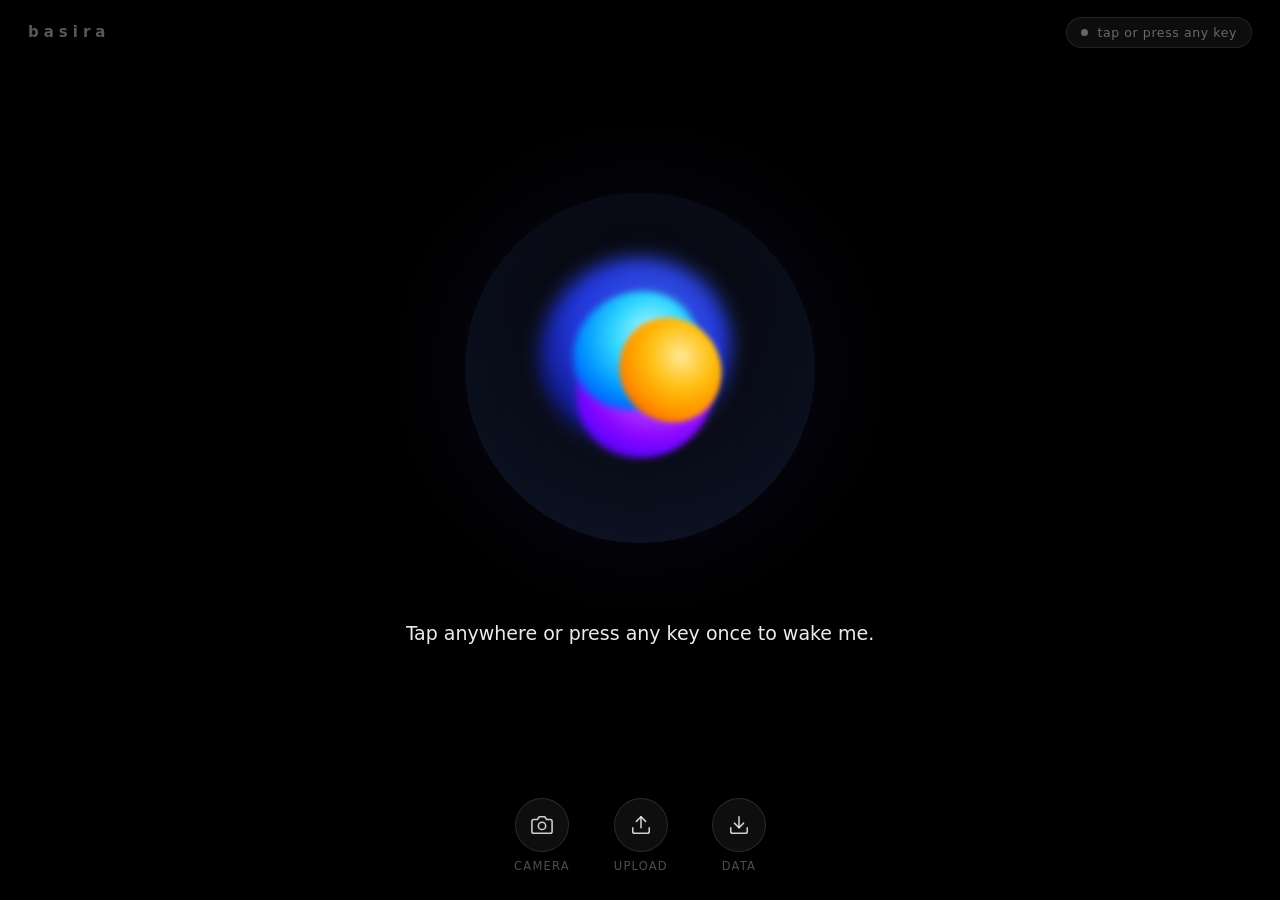
==== index.html @ 1d3ab2a6 "Add Chrome extension for Classroom + team testing docs (no secrets). Extension long-polls local brid" ====
<!DOCTYPE html>
<html lang="en">
<head>
<meta charset="utf-8">
<meta name="viewport" content="width=device-width, initial-scale=1">
<title>Basira — Voice Tutor</title>
<link rel="icon" href="data:,">
<link rel="stylesheet" href="css/style.css?v=4">
</head>
<body>

  <!-- top chrome: wordmark + live status -->
  <header id="top">
    <div id="brand">basira</div>
    <div id="status">
      <span id="micdot"></span>
      <span id="statusText">waking up…</span>
    </div>
  </header>

  <!-- center: the orb + conversation line -->
  <main id="stage">
    <div id="orb" aria-label="Voice tutor">
      <div class="halo"></div>
      <div class="shell"></div>
      <div class="inner">
        <div class="scatter"></div>
        <div class="cluster">
          <div class="ball ball-blue"></div>
          <div class="ball ball-purple"></div>
          <div class="ball ball-cyan"></div>
          <div class="ball ball-amber"></div>
        </div>
      </div>
      <div class="rim"></div>
    </div>

    <div id="convo" aria-live="polite">
      <div id="line-user"></div>
      <div id="line-tutor"></div>
    </div>
  </main>

  <!-- camera preview (only while camera is on) -->
  <div id="camDock" hidden>
    <video id="camVideo" playsinline muted></video>
    <button id="camClose" aria-label="Close camera">✕</button>
  </div>

  <!-- bottom: the only two buttons -->
  <footer id="bar">
    <div class="baction">
      <button class="bbtn" id="btnCam" aria-label="Camera">
        <svg viewBox="0 0 24 24" width="22" height="22" fill="none" stroke="currentColor" stroke-width="1.7" stroke-linecap="round" stroke-linejoin="round"><path d="M23 19a2 2 0 0 1-2 2H3a2 2 0 0 1-2-2V8a2 2 0 0 1 2-2h4l2-3h6l2 3h4a2 2 0 0 1 2 2z"/><circle cx="12" cy="13" r="4"/></svg>
      </button>
      <span>Camera</span>
    </div>
    <div class="baction">
      <button class="bbtn" id="btnUpload" aria-label="Upload files">
        <svg viewBox="0 0 24 24" width="22" height="22" fill="none" stroke="currentColor" stroke-width="1.7" stroke-linecap="round" stroke-linejoin="round"><path d="M21 15v4a2 2 0 0 1-2 2H5a2 2 0 0 1-2-2v-4"/><polyline points="17 8 12 3 7 8"/><line x1="12" y1="3" x2="12" y2="15"/></svg>
      </button>
      <span>Upload</span>
    </div>
    <div class="baction">
      <button class="bbtn" id="btnData" aria-label="Export session data">
        <svg viewBox="0 0 24 24" width="22" height="22" fill="none" stroke="currentColor" stroke-width="1.7" stroke-linecap="round" stroke-linejoin="round"><path d="M21 15v4a2 2 0 0 1-2 2H5a2 2 0 0 1-2-2v-4"/><polyline points="7 10 12 15 17 10"/><line x1="12" y1="15" x2="12" y2="3"/></svg>
      </button>
      <span>Data</span>
    </div>
  </footer>

  <!-- KEY GATE: shown only when no OpenRouter key is saved -->
  <div id="keygate" hidden>
    <div class="kg-card" onclick="event.stopPropagation()">
      <h2>One-time setup</h2>
      <p>Paste your OpenRouter API key. It is stored only in this browser.</p>
      <input id="kgInput" type="text" placeholder="sk-or-v1-…" autocomplete="off" spellcheck="false">
      <p id="kgErr" class="kg-err" hidden></p>
      <button id="kgSave" type="button">Save & start</button>
      <p class="kg-hint">Get a key at openrouter.ai/keys</p>
    </div>
  </div>

  <input type="file" id="fileInput" multiple
         accept="video/*,image/*,.txt,.md,.srt,.vtt,.pdf,text/plain" hidden>

<script src="js/config.js?v=6"></script>
<script src="js/config.local.js" onerror="this.remove()"></script>
<script src="js/telemetry.js?v=6"></script>
<script src="js/earcons.js?v=6"></script>
<script src="js/orb.js?v=6"></script>
<script src="js/llm.js?v=6"></script>
<script src="js/pedagogy.js?v=6"></script>
<script src="js/tts.js?v=6"></script>
<script src="js/stt.js?v=6"></script>
<script src="js/ingest.js?v=6"></script>
<script src="js/content.js?v=6"></script>
<script src="js/assistant.js?v=6"></script>
<script src="js/app.js?v=6"></script>
</body>
</html>
---- css/style.css ----
/* ============================================================================
 * Basira — clean voice-mode UI.
 * Pure black. The orb (REPLICATE.mp4 build) is the interface; everything
 * else whispers: hairline top chrome, two-line conversation, two soft
 * buttons. Nothing competes with the orb.
 * ========================================================================== */
:root { --glow: 0.8; }

* { box-sizing: border-box; margin: 0; padding: 0; }
html, body { height: 100%; }
body {
  background: #000;
  color: #ececf1;
  font-family: 'Inter', 'Segoe UI', system-ui, sans-serif;
  overflow: hidden;
  -webkit-tap-highlight-color: transparent;
  -webkit-font-smoothing: antialiased;
}

/* ================= top chrome ================= */
#top {
  position: fixed; top: 0; left: 0; right: 0;
  height: 64px; z-index: 5;
  display: flex; align-items: center; justify-content: space-between;
  padding: 0 28px;
}
#brand {
  font-size: 15px; font-weight: 600; letter-spacing: 5px;
  color: rgba(255,255,255,0.34); text-transform: lowercase;
}
#status {
  display: flex; align-items: center; gap: 9px;
  font-size: 12.5px; letter-spacing: 0.6px;
  color: rgba(255,255,255,0.38);
  background: rgba(255,255,255,0.05);
  border: 1px solid rgba(255,255,255,0.09);
  padding: 7px 14px; border-radius: 999px;
  backdrop-filter: blur(10px);
}
#micdot {
  width: 7px; height: 7px; border-radius: 50%;
  background: #666; transition: background .3s, box-shadow .3s;
}
#micdot.on      { background: #34d399; box-shadow: 0 0 8px rgba(52,211,153,0.7); }
#micdot.waiting { background: #fbbf24; box-shadow: 0 0 8px rgba(251,191,36,0.6); animation: blink 1s infinite; }
#micdot.blocked { background: #ef4444; box-shadow: 0 0 8px rgba(239,68,68,0.6); }
@keyframes blink { 50% { opacity: 0.3; } }

/* ================= stage ================= */
#stage {
  position: fixed; inset: 0;
  display: flex; flex-direction: column;
  align-items: center; justify-content: center;
  gap: 48px;
  padding-bottom: 40px;
}

/* ================= the orb (REPLICATE build) ================= */
#orb {
  position: relative;
  width: min(48vmin, 350px);
  height: min(48vmin, 350px);
  container-type: size;
}
.halo {
  position: absolute; inset: -24%;
  border-radius: 50%;
  background: radial-gradient(circle,
    rgba(70, 90, 255, calc(0.10 * var(--glow))) 38%,
    rgba(120, 60, 255, calc(0.05 * var(--glow))) 55%,
    transparent 70%);
  filter: blur(14px);
  pointer-events: none;
}
.shell {
  position: absolute; inset: 0;
  border-radius: 50%;
  background:
    radial-gradient(circle at 50% 44%,
      rgba(14, 16, 26, 0.95) 0%,
      rgba(5, 6, 12, 0.98) 42%,
      rgba(10, 14, 28, 0.95) 66%,
      rgba(28, 38, 74, 0.55) 86%,
      rgba(46, 60, 110, 0.28) 94%,
      transparent 100%);
}
.rim {
  position: absolute; inset: -1%;
  border-radius: 50%;
  opacity: calc(var(--glow) * 0.9);
  background: conic-gradient(from 210deg,
    rgba(64, 120, 255, 0.30),
    rgba(140, 60, 255, 0.16),
    rgba(255, 150, 60, 0.14),
    rgba(40, 190, 255, 0.22),
    rgba(90, 60, 255, 0.30),
    rgba(64, 120, 255, 0.30));
  -webkit-mask: radial-gradient(circle, transparent 78%, #000 88%, #000 96%, transparent 100%);
          mask: radial-gradient(circle, transparent 78%, #000 88%, #000 96%, transparent 100%);
  animation: rimspin 26s linear infinite;
  filter: blur(3px);
  pointer-events: none;
}
@keyframes rimspin { to { transform: rotate(360deg); } }

.inner {
  position: absolute; inset: 1.5%;
  border-radius: 50%;
  overflow: hidden;
}
.cluster {
  position: absolute; left: 50%; top: 50%;
  width: 100%; height: 100%;
  transform: translate(-50%, -50%);
  will-change: transform;
}
.ball {
  position: absolute; left: 50%; top: 50%;
  border-radius: 50%;
  will-change: transform;
}
.ball-blue {
  width: 62cqw; height: 62cqw;
  background: radial-gradient(circle at 42% 36%,
    #4a6cff, #2b3fe0 45%, #131b8a 72%, rgba(8, 10, 60, 0) 86%);
  filter: blur(10px) saturate(1.2);
  opacity: 0.85;
}
.ball-purple {
  width: 44cqw; height: 44cqw;
  background: radial-gradient(circle at 40% 32%,
    #d9a0ff 0%, #a44dff 30%, #7714f0 58%, #3c0aa0 82%, rgba(40, 5, 110, 0) 94%);
  filter: blur(4px) saturate(1.35);
}
.ball-cyan {
  width: 40cqw; height: 40cqw;
  background: radial-gradient(circle at 42% 34%,
    #bdf3ff 0%, #4fd0ff 32%, #1f8fff 60%, #0b4bc9 84%, rgba(6, 40, 130, 0) 95%);
  filter: blur(4px) saturate(1.3);
}
.ball-amber {
  width: 34cqw; height: 34cqw;
  background: radial-gradient(circle at 44% 34%,
    #ffe9a8 0%, #ffc23e 34%, #ff9a1f 62%, #b85e00 86%, rgba(120, 60, 0, 0) 96%);
  filter: blur(3px) saturate(1.3);
}
.scatter {
  position: absolute; left: 50%; top: 50%;
  width: 90cqw; height: 90cqw;
  transform: translate(-50%, -50%);
  border-radius: 50%;
  background: radial-gradient(circle,
    rgba(120, 110, 255, calc(0.16 * var(--glow))),
    rgba(60, 130, 255, calc(0.08 * var(--glow))) 55%,
    transparent 75%);
  filter: blur(18px);
  mix-blend-mode: screen;
  pointer-events: none;
}

/* ================= conversation (two quiet lines) ================= */
#convo {
  width: min(84vw, 640px);
  min-height: 76px;
  display: flex; flex-direction: column; align-items: center; gap: 10px;
  text-align: center;
}
#line-user {
  font-size: 14.5px;
  color: rgba(255,255,255,0.35);
  min-height: 18px;
  max-width: 100%;
  white-space: nowrap; overflow: hidden; text-overflow: ellipsis;
}
#line-user:not(:empty)::before { content: '“'; }
#line-user:not(:empty)::after  { content: '”'; }
#line-tutor {
  font-size: 19px; line-height: 1.55; font-weight: 350;
  color: rgba(255,255,255,0.92);
  display: -webkit-box; -webkit-line-clamp: 3; -webkit-box-orient: vertical;
  overflow: hidden;
}

/* ================= bottom bar ================= */
#bar {
  position: fixed; left: 0; right: 0; bottom: 0;
  height: 108px; z-index: 5;
  display: flex; align-items: flex-start; justify-content: center; gap: 44px;
  padding-top: 6px;
}
.baction {
  display: flex; flex-direction: column; align-items: center; gap: 7px;
}
.baction span {
  font-size: 11.5px; letter-spacing: 1.2px; text-transform: uppercase;
  color: rgba(255,255,255,0.30);
}
.bbtn {
  width: 54px; height: 54px; border-radius: 50%;
  border: 1px solid rgba(255,255,255,0.12);
  background: rgba(255,255,255,0.055);
  color: rgba(255,255,255,0.80);
  display: flex; align-items: center; justify-content: center;
  cursor: pointer;
  backdrop-filter: blur(10px);
  transition: background .15s, border-color .15s, transform .1s;
}
.bbtn:hover  { background: rgba(255,255,255,0.12); }
.bbtn:active { transform: scale(0.92); }
.bbtn.on {
  background: rgba(52, 211, 153, 0.16);
  border-color: rgba(52, 211, 153, 0.45);
  color: #fff;
}

/* ================= camera dock ================= */
#camDock {
  position: fixed; left: 20px; bottom: 122px; z-index: 6;
  border-radius: 14px; overflow: hidden;
  border: 1px solid rgba(255,255,255,0.14);
  box-shadow: 0 12px 48px rgba(0,0,0,0.7);
}
#camVideo { width: min(34vw, 300px); display: block; background: #0a0a0a; }
#camClose {
  position: absolute; top: 6px; right: 6px;
  width: 26px; height: 26px; border-radius: 50%;
  border: none; background: rgba(0,0,0,0.6); color: #fff;
  cursor: pointer; font-size: 12px;
}

/* ================= key gate ================= */
#keygate {
  position: fixed; inset: 0; z-index: 40;
  background: rgba(0,0,0,0.88); backdrop-filter: blur(8px);
  display: flex; align-items: center; justify-content: center;
}
.kg-card {
  background: #101017; border: 1px solid rgba(255,255,255,0.12);
  border-radius: 18px; padding: 34px 38px; width: min(90vw, 430px);
  display: flex; flex-direction: column; gap: 14px;
}
.kg-card h2 { font-size: 20px; }
.kg-card p { font-size: 14px; color: rgba(255,255,255,0.55); line-height: 1.5; }
#kgInput {
  background: #000; color: #fff; border: 1px solid rgba(255,255,255,0.2);
  border-radius: 10px; padding: 12px 14px; font-size: 14px; outline: none;
}
#kgInput:focus { border-color: #34d399; }
#kgSave {
  background: #34d399; color: #04120c; font-weight: 700; border: none;
  border-radius: 10px; padding: 12px; font-size: 15px; cursor: pointer;
}
.kg-hint { font-size: 12px !important; color: rgba(255,255,255,0.35) !important; }

#keygate { display: none; }
#keygate.open, #keygate:not([hidden]) { display: flex !important; }
.kg-err { color: #f87171; font-size: 13px; min-height: 18px; margin: 0; }
#kgInput { font-family: ui-monospace, Consolas, monospace; letter-spacing: 0.3px; }
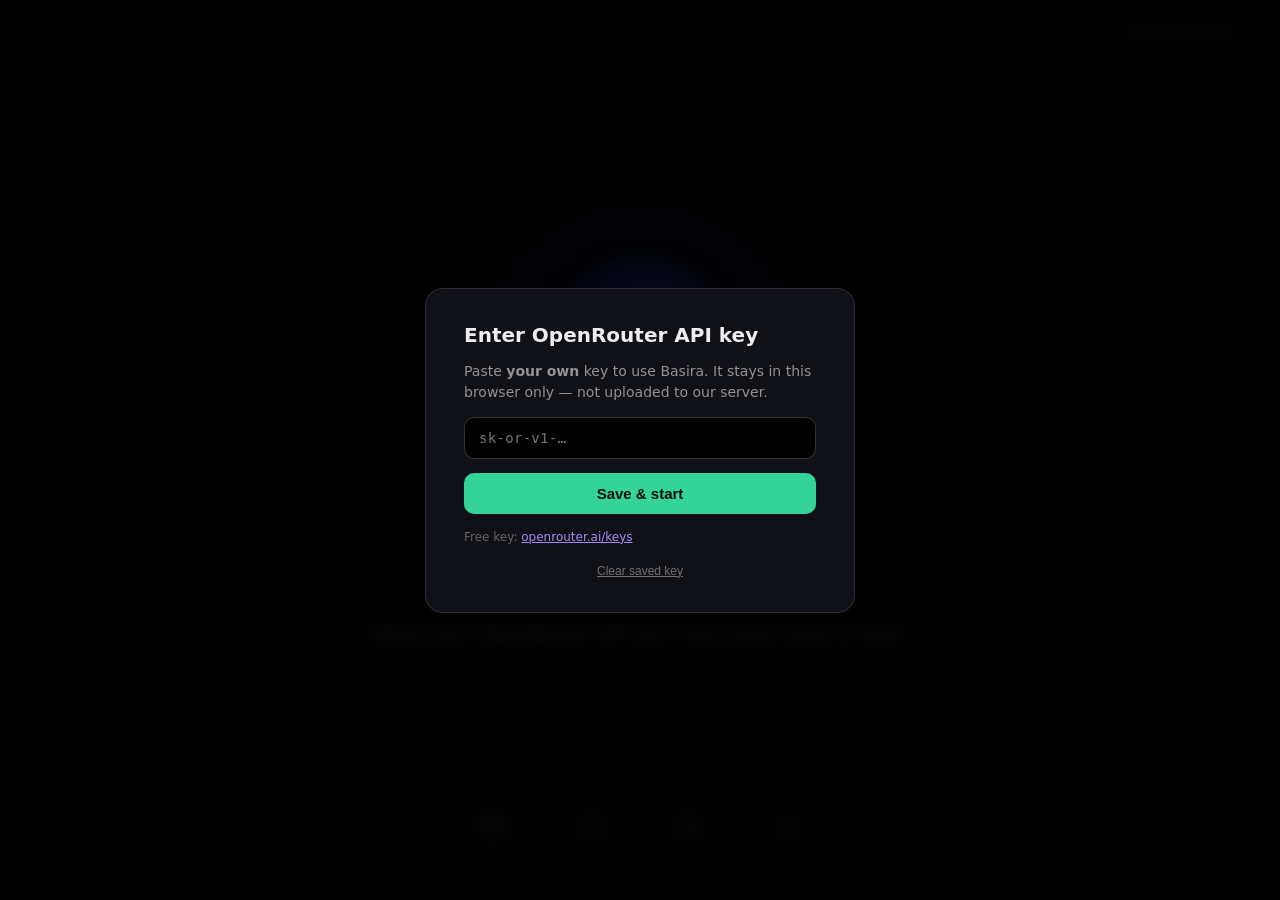
==== commit 762ebaa0: "Show clear OpenRouter API key paste box on Pages for teammates" ====
--- a/index.html
+++ b/index.html
@@ -67,35 +67,42 @@
       </button>
       <span>Data</span>
     </div>
+    <div class="baction">
+      <button class="bbtn" id="btnKey" aria-label="API key">
+        <svg viewBox="0 0 24 24" width="22" height="22" fill="none" stroke="currentColor" stroke-width="1.7" stroke-linecap="round" stroke-linejoin="round"><circle cx="8" cy="15" r="4"/><path d="M12 15h8m-2-3 3 3-3 3"/></svg>
+      </button>
+      <span>Key</span>
+    </div>
   </footer>
 
-  <!-- KEY GATE: shown only when no OpenRouter key is saved -->
+  <!-- KEY GATE: paste YOUR OpenRouter key (stored only in this browser) -->
   <div id="keygate" hidden>
     <div class="kg-card" onclick="event.stopPropagation()">
-      <h2>One-time setup</h2>
-      <p>Paste your OpenRouter API key. It is stored only in this browser.</p>
-      <input id="kgInput" type="text" placeholder="sk-or-v1-…" autocomplete="off" spellcheck="false">
+      <h2>Enter OpenRouter API key</h2>
+      <p>Paste <b>your own</b> key to use Basira. It stays in this browser only — not uploaded to our server.</p>
+      <input id="kgInput" type="text" placeholder="sk-or-v1-…" autocomplete="off" spellcheck="false" inputmode="text">
       <p id="kgErr" class="kg-err" hidden></p>
       <button id="kgSave" type="button">Save & start</button>
-      <p class="kg-hint">Get a key at openrouter.ai/keys</p>
+      <p class="kg-hint">Free key: <a href="https://openrouter.ai/keys" target="_blank" rel="noopener">openrouter.ai/keys</a></p>
+      <button id="kgClear" type="button" class="kg-link">Clear saved key</button>
     </div>
   </div>
 
   <input type="file" id="fileInput" multiple
          accept="video/*,image/*,.txt,.md,.srt,.vtt,.pdf,text/plain" hidden>
 
-<script src="js/config.js?v=6"></script>
+<script src="js/config.js?v=7"></script>
 <script src="js/config.local.js" onerror="this.remove()"></script>
-<script src="js/telemetry.js?v=6"></script>
-<script src="js/earcons.js?v=6"></script>
-<script src="js/orb.js?v=6"></script>
-<script src="js/llm.js?v=6"></script>
-<script src="js/pedagogy.js?v=6"></script>
-<script src="js/tts.js?v=6"></script>
-<script src="js/stt.js?v=6"></script>
-<script src="js/ingest.js?v=6"></script>
-<script src="js/content.js?v=6"></script>
-<script src="js/assistant.js?v=6"></script>
-<script src="js/app.js?v=6"></script>
+<script src="js/telemetry.js?v=7"></script>
+<script src="js/earcons.js?v=7"></script>
+<script src="js/orb.js?v=7"></script>
+<script src="js/llm.js?v=7"></script>
+<script src="js/pedagogy.js?v=7"></script>
+<script src="js/tts.js?v=7"></script>
+<script src="js/stt.js?v=7"></script>
+<script src="js/ingest.js?v=7"></script>
+<script src="js/content.js?v=7"></script>
+<script src="js/assistant.js?v=7"></script>
+<script src="js/app.js?v=7"></script>
 </body>
 </html>
--- a/css/style.css
+++ b/css/style.css
@@ -256,3 +256,16 @@
 #keygate.open, #keygate:not([hidden]) { display: flex !important; }
 .kg-err { color: #f87171; font-size: 13px; min-height: 18px; margin: 0; }
 #kgInput { font-family: ui-monospace, Consolas, monospace; letter-spacing: 0.3px; }
+
+#keygate.open, #keygate:not([hidden]) {
+  display: flex !important;
+  position: fixed; inset: 0; z-index: 100;
+  background: rgba(0,0,0,0.9);
+  align-items: center; justify-content: center;
+}
+.kg-card a { color: #a78bfa; }
+.kg-link {
+  background: none; border: none; color: rgba(255,255,255,0.4);
+  font-size: 12px; cursor: pointer; text-decoration: underline; margin-top: 4px;
+}
+.kg-link:hover { color: #fff; }
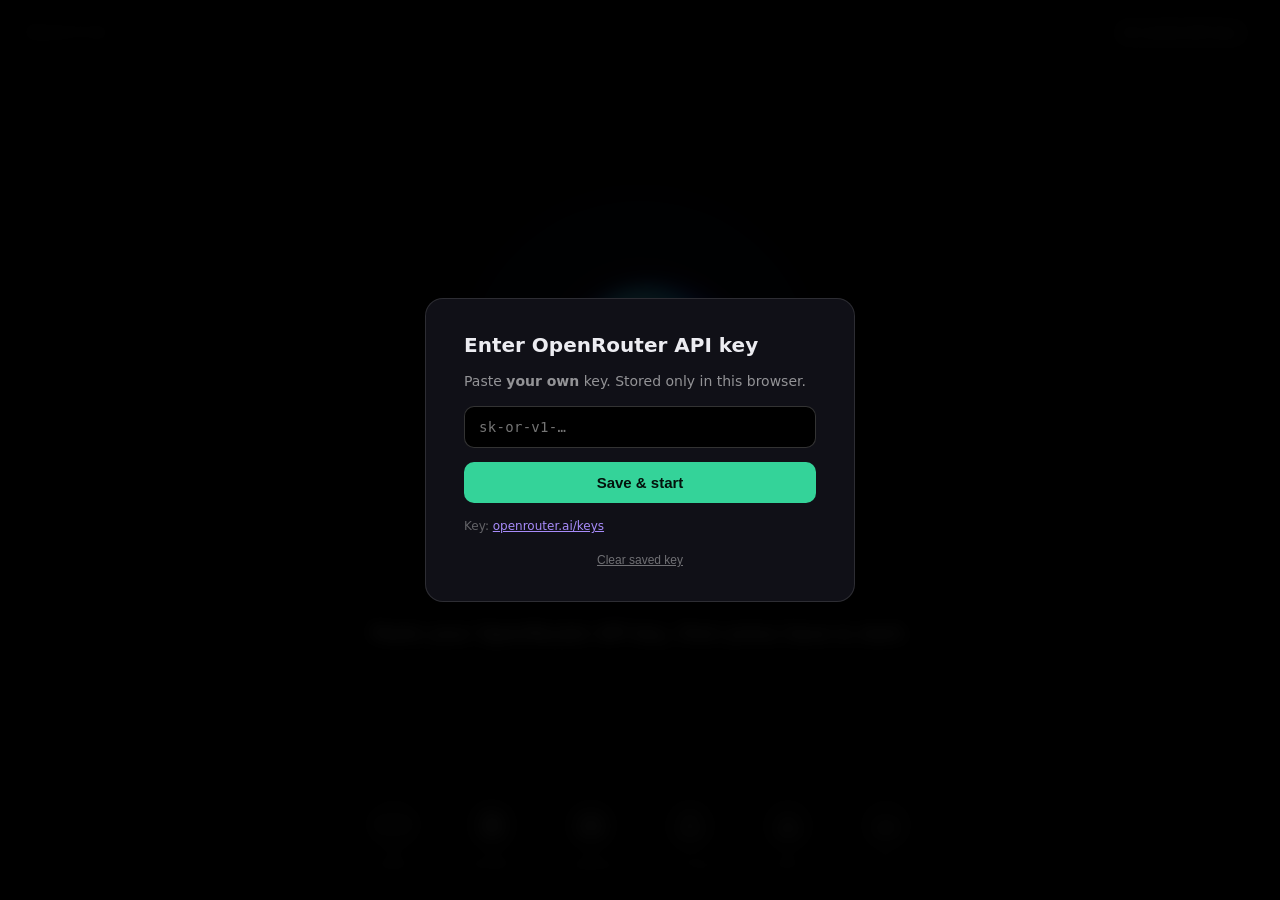
==== commit 569d67e1: "Ship GPT Live voice tutor demo: classroom bridge, multi-lang, prompt editor, QA suite." ====
--- a/index.html
+++ b/index.html
@@ -5,11 +5,10 @@
 <meta name="viewport" content="width=device-width, initial-scale=1">
 <title>Basira — Voice Tutor</title>
 <link rel="icon" href="data:,">
-<link rel="stylesheet" href="css/style.css?v=4">
+<link rel="stylesheet" href="css/style.css?v=14">
 </head>
 <body>
 
-  <!-- top chrome: wordmark + live status -->
   <header id="top">
     <div id="brand">basira</div>
     <div id="status">
@@ -18,7 +17,6 @@
     </div>
   </header>
 
-  <!-- center: the orb + conversation line -->
   <main id="stage">
     <div id="orb" aria-label="Voice tutor">
       <div class="halo"></div>
@@ -41,14 +39,26 @@
     </div>
   </main>
 
-  <!-- camera preview (only while camera is on) -->
   <div id="camDock" hidden>
     <video id="camVideo" playsinline muted></video>
     <button id="camClose" aria-label="Close camera">✕</button>
   </div>
 
-  <!-- bottom: the only two buttons -->
+  <div id="browserPanel" hidden></div>
+
   <footer id="bar">
+    <div class="baction">
+      <button class="bbtn" id="btnDemo" aria-label="Demo mode" type="button">
+        <span style="font-weight:800;font-size:12px">DEMO</span>
+      </button>
+      <span>Demo</span>
+    </div>
+    <div class="baction">
+      <button class="bbtn" id="btnPrompt" aria-label="System prompt" type="button">
+        <svg viewBox="0 0 24 24" width="22" height="22" fill="none" stroke="currentColor" stroke-width="1.7" stroke-linecap="round" stroke-linejoin="round"><path d="M14 2H6a2 2 0 0 0-2 2v16a2 2 0 0 0 2 2h12a2 2 0 0 0 2-2V8z"/><polyline points="14 2 14 8 20 8"/><line x1="16" y1="13" x2="8" y2="13"/><line x1="16" y1="17" x2="8" y2="17"/><line x1="10" y1="9" x2="8" y2="9"/></svg>
+      </button>
+      <span>Prompt</span>
+    </div>
     <div class="baction">
       <button class="bbtn" id="btnCam" aria-label="Camera">
         <svg viewBox="0 0 24 24" width="22" height="22" fill="none" stroke="currentColor" stroke-width="1.7" stroke-linecap="round" stroke-linejoin="round"><path d="M23 19a2 2 0 0 1-2 2H3a2 2 0 0 1-2-2V8a2 2 0 0 1 2-2h4l2-3h6l2 3h4a2 2 0 0 1 2 2z"/><circle cx="12" cy="13" r="4"/></svg>
@@ -75,15 +85,28 @@
     </div>
   </footer>
 
-  <!-- KEY GATE: paste YOUR OpenRouter key (stored only in this browser) -->
+  <div id="promptGate" hidden>
+    <div class="pg-card" onclick="event.stopPropagation()">
+      <h2>System prompt</h2>
+      <p>Live template judges see. Edit and Save — applies instantly. Language line still follows speech automatically.</p>
+      <textarea id="pgInput" spellcheck="false"></textarea>
+      <p id="pgNote" class="pg-note"></p>
+      <div class="pg-actions">
+        <button id="pgSave" type="button">Save</button>
+        <button id="pgReset" type="button" class="pg-secondary">Reset default</button>
+        <button id="pgClose" type="button" class="pg-secondary">Close</button>
+      </div>
+    </div>
+  </div>
+
   <div id="keygate" hidden>
     <div class="kg-card" onclick="event.stopPropagation()">
       <h2>Enter OpenRouter API key</h2>
-      <p>Paste <b>your own</b> key to use Basira. It stays in this browser only — not uploaded to our server.</p>
+      <p>Paste <b>your own</b> key. Stored only in this browser.</p>
       <input id="kgInput" type="text" placeholder="sk-or-v1-…" autocomplete="off" spellcheck="false" inputmode="text">
       <p id="kgErr" class="kg-err" hidden></p>
       <button id="kgSave" type="button">Save & start</button>
-      <p class="kg-hint">Free key: <a href="https://openrouter.ai/keys" target="_blank" rel="noopener">openrouter.ai/keys</a></p>
+      <p class="kg-hint">Key: <a href="https://openrouter.ai/keys" target="_blank" rel="noopener">openrouter.ai/keys</a></p>
       <button id="kgClear" type="button" class="kg-link">Clear saved key</button>
     </div>
   </div>
@@ -91,18 +114,22 @@
   <input type="file" id="fileInput" multiple
          accept="video/*,image/*,.txt,.md,.srt,.vtt,.pdf,text/plain" hidden>
 
-<script src="js/config.js?v=7"></script>
+<script src="js/config.js?v=14"></script>
 <script src="js/config.local.js" onerror="this.remove()"></script>
-<script src="js/telemetry.js?v=7"></script>
-<script src="js/earcons.js?v=7"></script>
-<script src="js/orb.js?v=7"></script>
-<script src="js/llm.js?v=7"></script>
-<script src="js/pedagogy.js?v=7"></script>
-<script src="js/tts.js?v=7"></script>
-<script src="js/stt.js?v=7"></script>
-<script src="js/ingest.js?v=7"></script>
-<script src="js/content.js?v=7"></script>
-<script src="js/assistant.js?v=7"></script>
-<script src="js/app.js?v=7"></script>
+<script src="js/telemetry.js?v=14"></script>
+<script src="js/earcons.js?v=14"></script>
+<script src="js/orb.js?v=14"></script>
+<script src="js/llm.js?v=14"></script>
+<script src="js/pedagogy.js?v=14"></script>
+<script src="js/tts.js?v=14"></script>
+<script src="js/stt.js?v=14"></script>
+<script src="js/ingest.js?v=14"></script>
+<script src="js/content.js?v=14"></script>
+<script src="js/memory.js?v=14"></script>
+<script src="js/demo-pack.js?v=14"></script>
+<script src="js/demo-flow.js?v=14"></script>
+<script src="js/browser-panel.js?v=14"></script>
+<script src="js/assistant.js?v=14"></script>
+<script src="js/app.js?v=14"></script>
 </body>
 </html>
--- a/css/style.css
+++ b/css/style.css
@@ -269,3 +269,42 @@
   font-size: 12px; cursor: pointer; text-decoration: underline; margin-top: 4px;
 }
 .kg-link:hover { color: #fff; }
+
+/* ================= prompt editor (demo) ================= */
+#promptGate {
+  position: fixed; inset: 0; z-index: 90;
+  background: rgba(0,0,0,0.88); backdrop-filter: blur(8px);
+  display: none;
+  align-items: center; justify-content: center;
+  padding: 24px;
+}
+#promptGate.open, #promptGate:not([hidden]) { display: flex !important; }
+.pg-card {
+  background: #101017; border: 1px solid rgba(255,255,255,0.12);
+  border-radius: 18px; padding: 28px 30px; width: min(94vw, 720px);
+  max-height: 90vh;
+  display: flex; flex-direction: column; gap: 12px;
+}
+.pg-card h2 { font-size: 20px; }
+.pg-card p { font-size: 13px; color: rgba(255,255,255,0.55); line-height: 1.45; }
+#pgInput {
+  width: 100%; min-height: 280px; max-height: 52vh;
+  background: #000; color: #e8e8ef;
+  border: 1px solid rgba(255,255,255,0.18);
+  border-radius: 12px; padding: 14px;
+  font-family: ui-monospace, Consolas, monospace;
+  font-size: 12.5px; line-height: 1.45;
+  resize: vertical; outline: none;
+}
+#pgInput:focus { border-color: #34d399; }
+.pg-note { font-size: 12px !important; min-height: 16px; color: rgba(255,255,255,0.4) !important; }
+.pg-actions { display: flex; flex-wrap: wrap; gap: 10px; }
+#pgSave {
+  background: #34d399; color: #04120c; font-weight: 700; border: none;
+  border-radius: 10px; padding: 11px 18px; font-size: 14px; cursor: pointer;
+}
+.pg-secondary {
+  background: rgba(255,255,255,0.08); color: #fff; border: 1px solid rgba(255,255,255,0.14);
+  border-radius: 10px; padding: 11px 16px; font-size: 14px; cursor: pointer;
+}
+.pg-secondary:hover { background: rgba(255,255,255,0.14); }
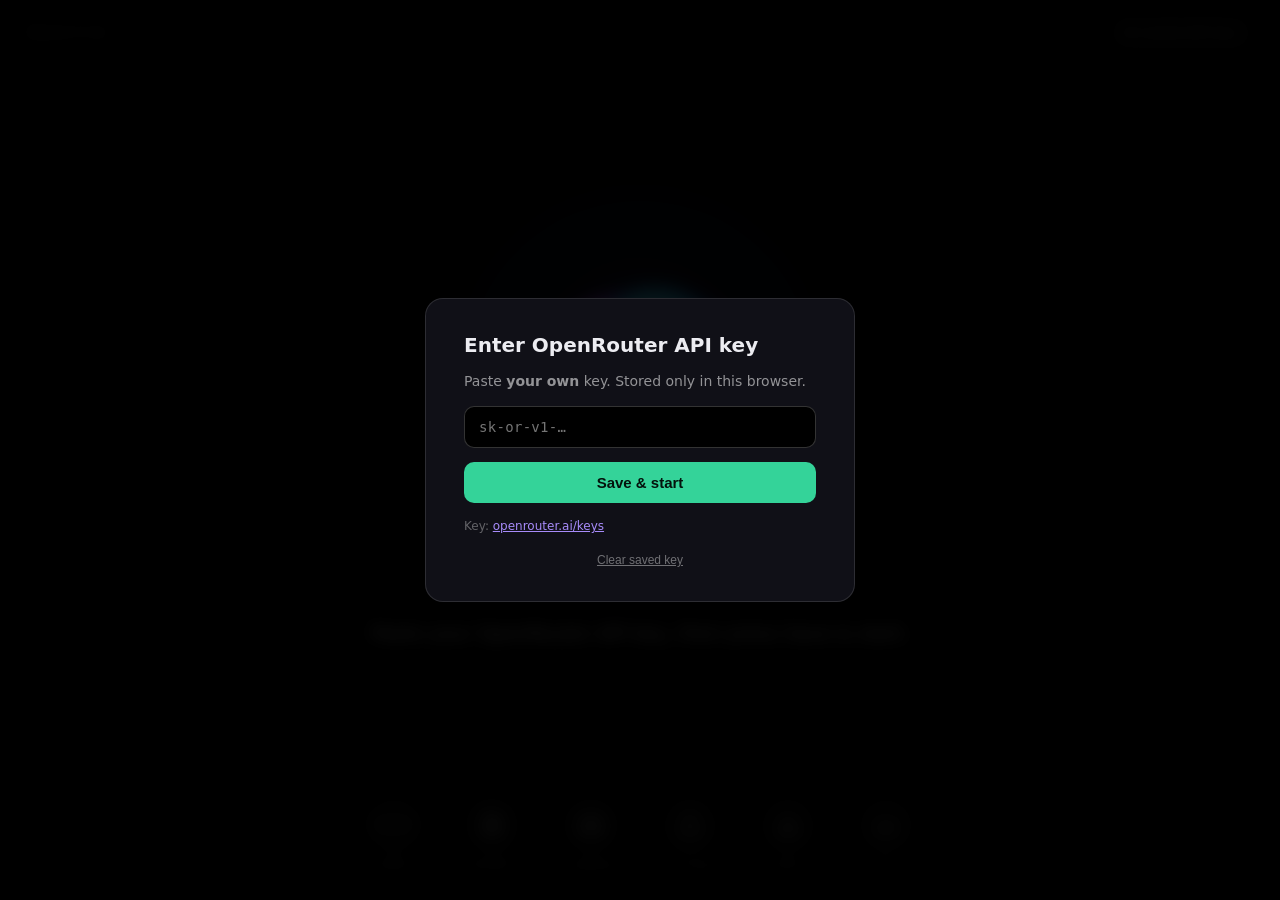
==== commit 39ffb129: "Speed: fallback brain qwen->gpt-4o-mini (21s->0.9s), streaming edge-tts, OpenRouter prewarm." ====
--- a/index.html
+++ b/index.html
@@ -5,7 +5,7 @@
 <meta name="viewport" content="width=device-width, initial-scale=1">
 <title>Basira — Voice Tutor</title>
 <link rel="icon" href="data:,">
-<link rel="stylesheet" href="css/style.css?v=14">
+<link rel="stylesheet" href="css/style.css?v=15">
 </head>
 <body>
 
@@ -114,22 +114,22 @@
   <input type="file" id="fileInput" multiple
          accept="video/*,image/*,.txt,.md,.srt,.vtt,.pdf,text/plain" hidden>
 
-<script src="js/config.js?v=14"></script>
+<script src="js/config.js?v=15"></script>
 <script src="js/config.local.js" onerror="this.remove()"></script>
-<script src="js/telemetry.js?v=14"></script>
-<script src="js/earcons.js?v=14"></script>
-<script src="js/orb.js?v=14"></script>
-<script src="js/llm.js?v=14"></script>
-<script src="js/pedagogy.js?v=14"></script>
-<script src="js/tts.js?v=14"></script>
-<script src="js/stt.js?v=14"></script>
-<script src="js/ingest.js?v=14"></script>
-<script src="js/content.js?v=14"></script>
-<script src="js/memory.js?v=14"></script>
-<script src="js/demo-pack.js?v=14"></script>
-<script src="js/demo-flow.js?v=14"></script>
-<script src="js/browser-panel.js?v=14"></script>
-<script src="js/assistant.js?v=14"></script>
-<script src="js/app.js?v=14"></script>
+<script src="js/telemetry.js?v=15"></script>
+<script src="js/earcons.js?v=15"></script>
+<script src="js/orb.js?v=15"></script>
+<script src="js/llm.js?v=15"></script>
+<script src="js/pedagogy.js?v=15"></script>
+<script src="js/tts.js?v=15"></script>
+<script src="js/stt.js?v=15"></script>
+<script src="js/ingest.js?v=15"></script>
+<script src="js/content.js?v=15"></script>
+<script src="js/memory.js?v=15"></script>
+<script src="js/demo-pack.js?v=15"></script>
+<script src="js/demo-flow.js?v=15"></script>
+<script src="js/browser-panel.js?v=15"></script>
+<script src="js/assistant.js?v=15"></script>
+<script src="js/app.js?v=15"></script>
 </body>
 </html>
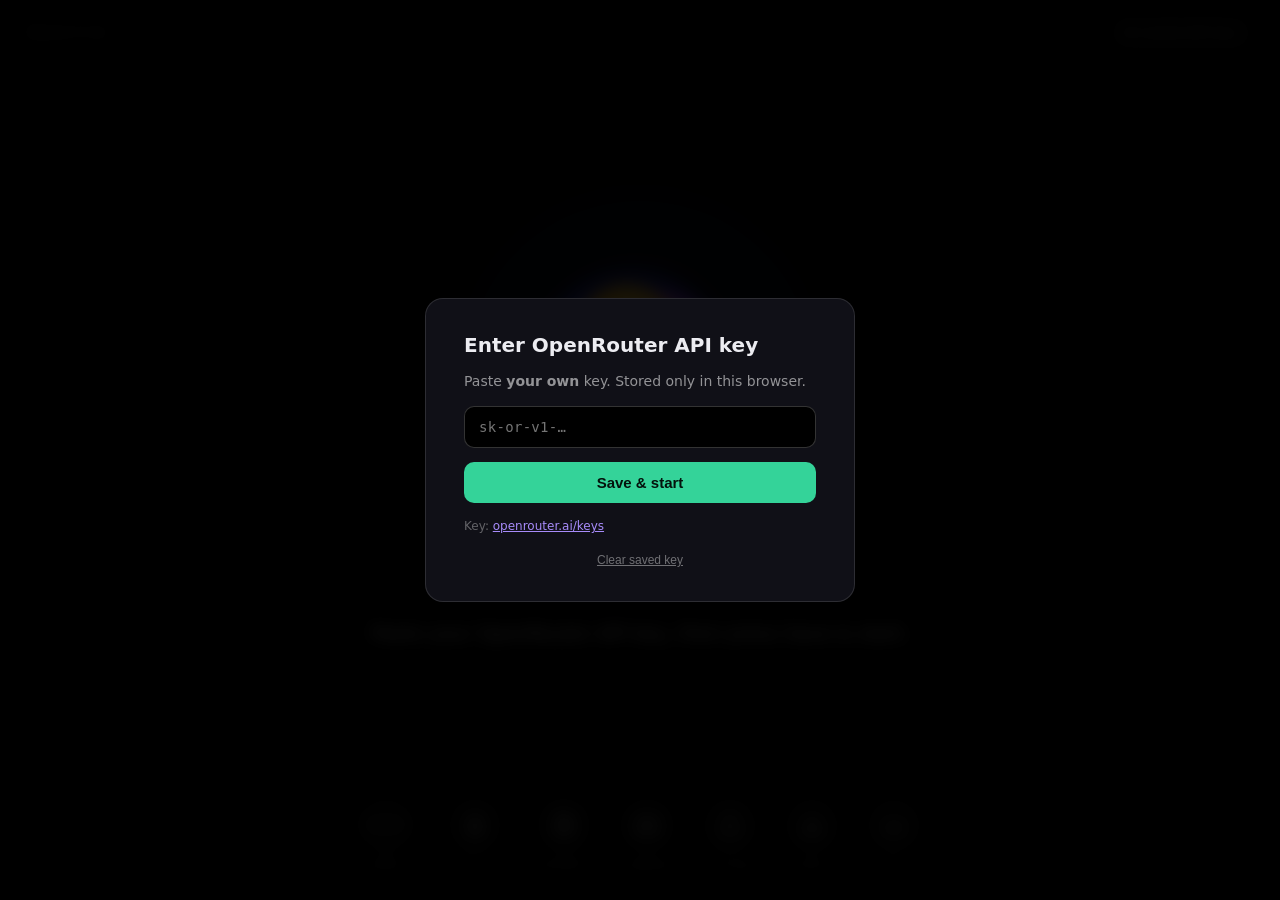
==== commit 2b9c14e9: "Add accessible prompt, mic mute, and resilient STT" ====
--- a/index.html
+++ b/index.html
@@ -52,6 +52,12 @@
         <span style="font-weight:800;font-size:12px">DEMO</span>
       </button>
       <span>Demo</span>
+    </div>
+    <div class="baction">
+      <button class="bbtn" id="btnMute" aria-label="Mute microphone" aria-pressed="false" type="button">
+        <svg viewBox="0 0 24 24" width="22" height="22" fill="none" stroke="currentColor" stroke-width="1.7" stroke-linecap="round" stroke-linejoin="round"><path d="M12 2a3 3 0 0 0-3 3v7a3 3 0 0 0 6 0V5a3 3 0 0 0-3-3z"/><path d="M19 10v2a7 7 0 0 1-14 0v-2"/><line x1="12" y1="19" x2="12" y2="22"/><line x1="8" y1="22" x2="16" y2="22"/></svg>
+      </button>
+      <span id="muteLabel">Mute mic</span>
     </div>
     <div class="baction">
       <button class="bbtn" id="btnPrompt" aria-label="System prompt" type="button">
@@ -114,22 +120,22 @@
   <input type="file" id="fileInput" multiple
          accept="video/*,image/*,.txt,.md,.srt,.vtt,.pdf,text/plain" hidden>
 
-<script src="js/config.js?v=15"></script>
+<script src="js/config.js?v=16"></script>
 <script src="js/config.local.js" onerror="this.remove()"></script>
-<script src="js/telemetry.js?v=15"></script>
-<script src="js/earcons.js?v=15"></script>
-<script src="js/orb.js?v=15"></script>
-<script src="js/llm.js?v=15"></script>
-<script src="js/pedagogy.js?v=15"></script>
-<script src="js/tts.js?v=15"></script>
-<script src="js/stt.js?v=15"></script>
-<script src="js/ingest.js?v=15"></script>
-<script src="js/content.js?v=15"></script>
-<script src="js/memory.js?v=15"></script>
-<script src="js/demo-pack.js?v=15"></script>
-<script src="js/demo-flow.js?v=15"></script>
-<script src="js/browser-panel.js?v=15"></script>
-<script src="js/assistant.js?v=15"></script>
-<script src="js/app.js?v=15"></script>
+<script src="js/telemetry.js?v=16"></script>
+<script src="js/earcons.js?v=16"></script>
+<script src="js/orb.js?v=16"></script>
+<script src="js/llm.js?v=16"></script>
+<script src="js/pedagogy.js?v=16"></script>
+<script src="js/tts.js?v=16"></script>
+<script src="js/stt.js?v=16"></script>
+<script src="js/ingest.js?v=16"></script>
+<script src="js/content.js?v=16"></script>
+<script src="js/memory.js?v=16"></script>
+<script src="js/demo-pack.js?v=16"></script>
+<script src="js/demo-flow.js?v=16"></script>
+<script src="js/browser-panel.js?v=16"></script>
+<script src="js/assistant.js?v=16"></script>
+<script src="js/app.js?v=16"></script>
 </body>
 </html>
--- a/css/style.css
+++ b/css/style.css
@@ -43,6 +43,8 @@
 }
 #micdot.on      { background: #34d399; box-shadow: 0 0 8px rgba(52,211,153,0.7); }
 #micdot.waiting { background: #fbbf24; box-shadow: 0 0 8px rgba(251,191,36,0.6); animation: blink 1s infinite; }
+#micdot.reconnecting { background: #fbbf24; box-shadow: 0 0 8px rgba(251,191,36,0.6); animation: blink 1s infinite; }
+#micdot.muted   { background: #f97316; box-shadow: 0 0 8px rgba(249,115,22,0.55); }
 #micdot.blocked { background: #ef4444; box-shadow: 0 0 8px rgba(239,68,68,0.6); }
 @keyframes blink { 50% { opacity: 0.3; } }
 
@@ -185,7 +187,8 @@
 #bar {
   position: fixed; left: 0; right: 0; bottom: 0;
   height: 108px; z-index: 5;
-  display: flex; align-items: flex-start; justify-content: center; gap: 44px;
+  display: flex; align-items: flex-start; justify-content: center;
+  gap: clamp(8px, 2.2vw, 28px);
   padding-top: 6px;
 }
 .baction {
@@ -211,6 +214,18 @@
   background: rgba(52, 211, 153, 0.16);
   border-color: rgba(52, 211, 153, 0.45);
   color: #fff;
+}
+.bbtn.muted {
+  background: rgba(249,115,22,0.18);
+  border-color: rgba(249,115,22,0.55);
+  color: #fff;
+}
+
+@media (max-width: 600px) {
+  #bar { gap: 6px; height: 96px; }
+  .bbtn { width: 44px; height: 44px; }
+  .baction { gap: 5px; }
+  .baction span { font-size: 8.5px; letter-spacing: 0.45px; }
 }
 
 /* ================= camera dock ================= */
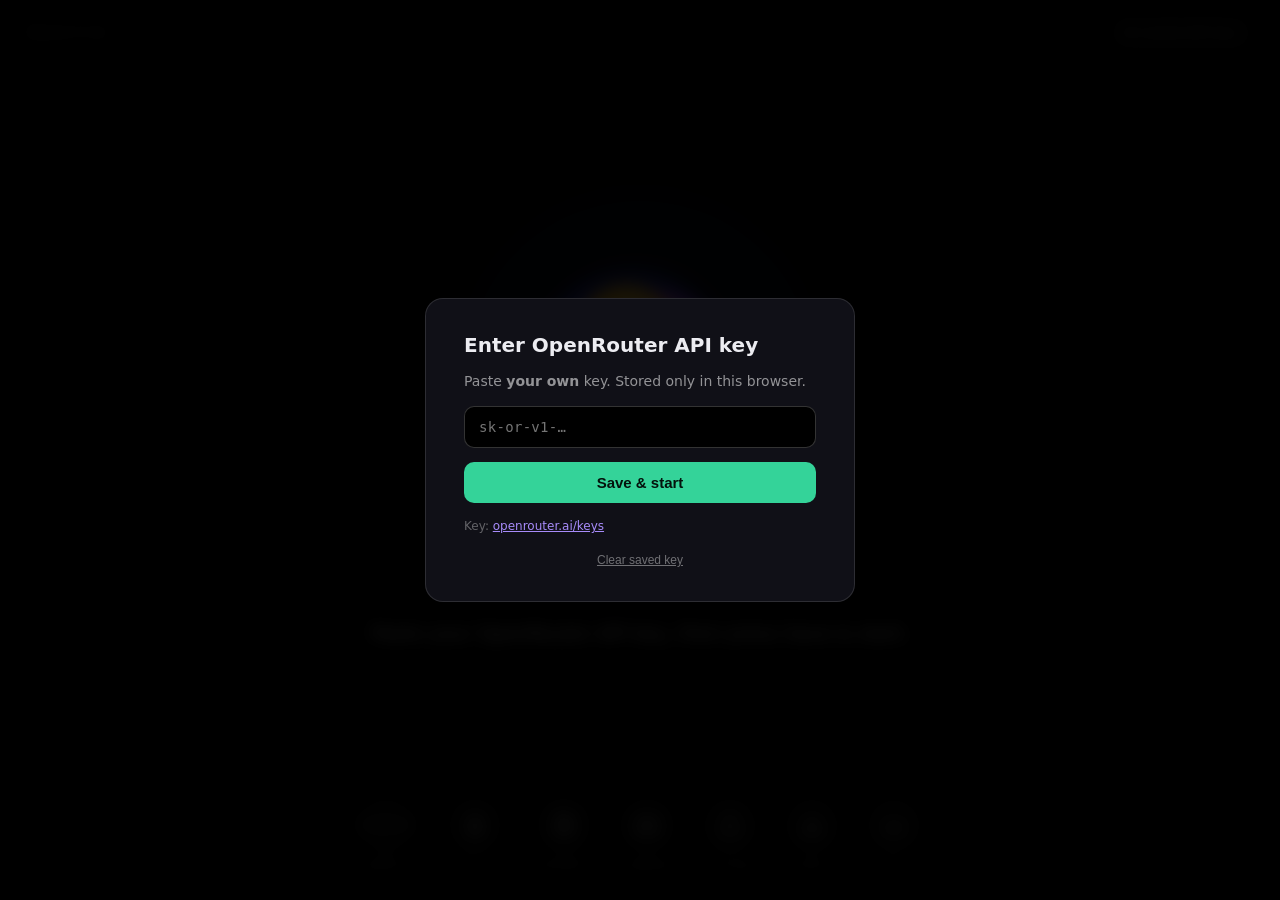
==== commit 2e3026b3: "Socratic Accessibility Educator prompt, classroom screenshot analysis, upload tracking, Demo→Sample " ====
--- a/index.html
+++ b/index.html
@@ -48,10 +48,10 @@
 
   <footer id="bar">
     <div class="baction">
-      <button class="bbtn" id="btnDemo" aria-label="Demo mode" type="button">
-        <span style="font-weight:800;font-size:12px">DEMO</span>
+      <button class="bbtn" id="btnDemo" aria-label="Toggle fictional sample demo" type="button">
+        <span style="font-weight:800;font-size:12px">SAMPLE</span>
       </button>
-      <span>Demo</span>
+      <span>Sample</span>
     </div>
     <div class="baction">
       <button class="bbtn" id="btnMute" aria-label="Mute microphone" aria-pressed="false" type="button">
@@ -120,22 +120,22 @@
   <input type="file" id="fileInput" multiple
          accept="video/*,image/*,.txt,.md,.srt,.vtt,.pdf,text/plain" hidden>
 
-<script src="js/config.js?v=16"></script>
+<script src="js/config.js?v=18"></script>
 <script src="js/config.local.js" onerror="this.remove()"></script>
-<script src="js/telemetry.js?v=16"></script>
-<script src="js/earcons.js?v=16"></script>
-<script src="js/orb.js?v=16"></script>
-<script src="js/llm.js?v=16"></script>
-<script src="js/pedagogy.js?v=16"></script>
-<script src="js/tts.js?v=16"></script>
-<script src="js/stt.js?v=16"></script>
-<script src="js/ingest.js?v=16"></script>
-<script src="js/content.js?v=16"></script>
-<script src="js/memory.js?v=16"></script>
-<script src="js/demo-pack.js?v=16"></script>
-<script src="js/demo-flow.js?v=16"></script>
-<script src="js/browser-panel.js?v=16"></script>
-<script src="js/assistant.js?v=16"></script>
-<script src="js/app.js?v=16"></script>
+<script src="js/telemetry.js?v=18"></script>
+<script src="js/earcons.js?v=18"></script>
+<script src="js/orb.js?v=18"></script>
+<script src="js/llm.js?v=18"></script>
+<script src="js/pedagogy.js?v=18"></script>
+<script src="js/tts.js?v=18"></script>
+<script src="js/stt.js?v=18"></script>
+<script src="js/ingest.js?v=18"></script>
+<script src="js/content.js?v=18"></script>
+<script src="js/memory.js?v=18"></script>
+<script src="js/demo-pack.js?v=18"></script>
+<script src="js/demo-flow.js?v=18"></script>
+<script src="js/browser-panel.js?v=18"></script>
+<script src="js/assistant.js?v=19"></script>
+<script src="js/app.js?v=18"></script>
 </body>
 </html>
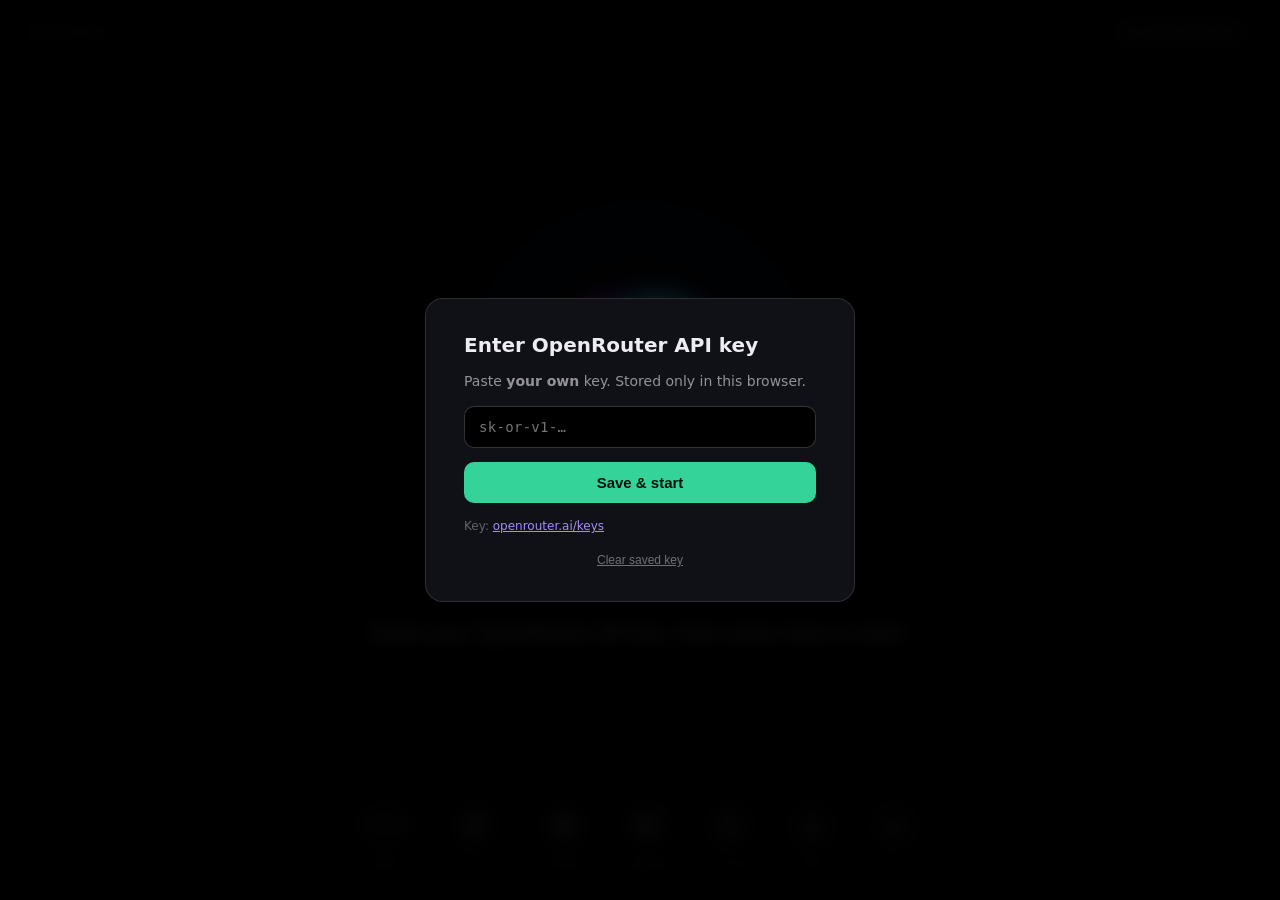
==== commit 8e0e2076: "Stabilize Classroom quiz voice flow" ====
--- a/index.html
+++ b/index.html
@@ -118,24 +118,24 @@
   </div>
 
   <input type="file" id="fileInput" multiple
-         accept="video/*,image/*,.txt,.md,.srt,.vtt,.pdf,text/plain" hidden>
+         accept="video/*,image/*,.txt,.md,.srt,.vtt,text/plain" hidden>
 
-<script src="js/config.js?v=18"></script>
+<script src="js/config.js?v=20"></script>
 <script src="js/config.local.js" onerror="this.remove()"></script>
 <script src="js/telemetry.js?v=18"></script>
 <script src="js/earcons.js?v=18"></script>
 <script src="js/orb.js?v=18"></script>
 <script src="js/llm.js?v=18"></script>
-<script src="js/pedagogy.js?v=18"></script>
-<script src="js/tts.js?v=18"></script>
-<script src="js/stt.js?v=18"></script>
+<script src="js/pedagogy.js?v=20"></script>
+<script src="js/tts.js?v=20"></script>
+<script src="js/stt.js?v=21"></script>
 <script src="js/ingest.js?v=18"></script>
 <script src="js/content.js?v=18"></script>
 <script src="js/memory.js?v=18"></script>
-<script src="js/demo-pack.js?v=18"></script>
-<script src="js/demo-flow.js?v=18"></script>
+<script src="js/demo-pack.js?v=19"></script>
+<script src="js/demo-flow.js?v=19"></script>
 <script src="js/browser-panel.js?v=18"></script>
-<script src="js/assistant.js?v=19"></script>
+<script src="js/assistant.js?v=32"></script>
 <script src="js/app.js?v=18"></script>
 </body>
 </html>
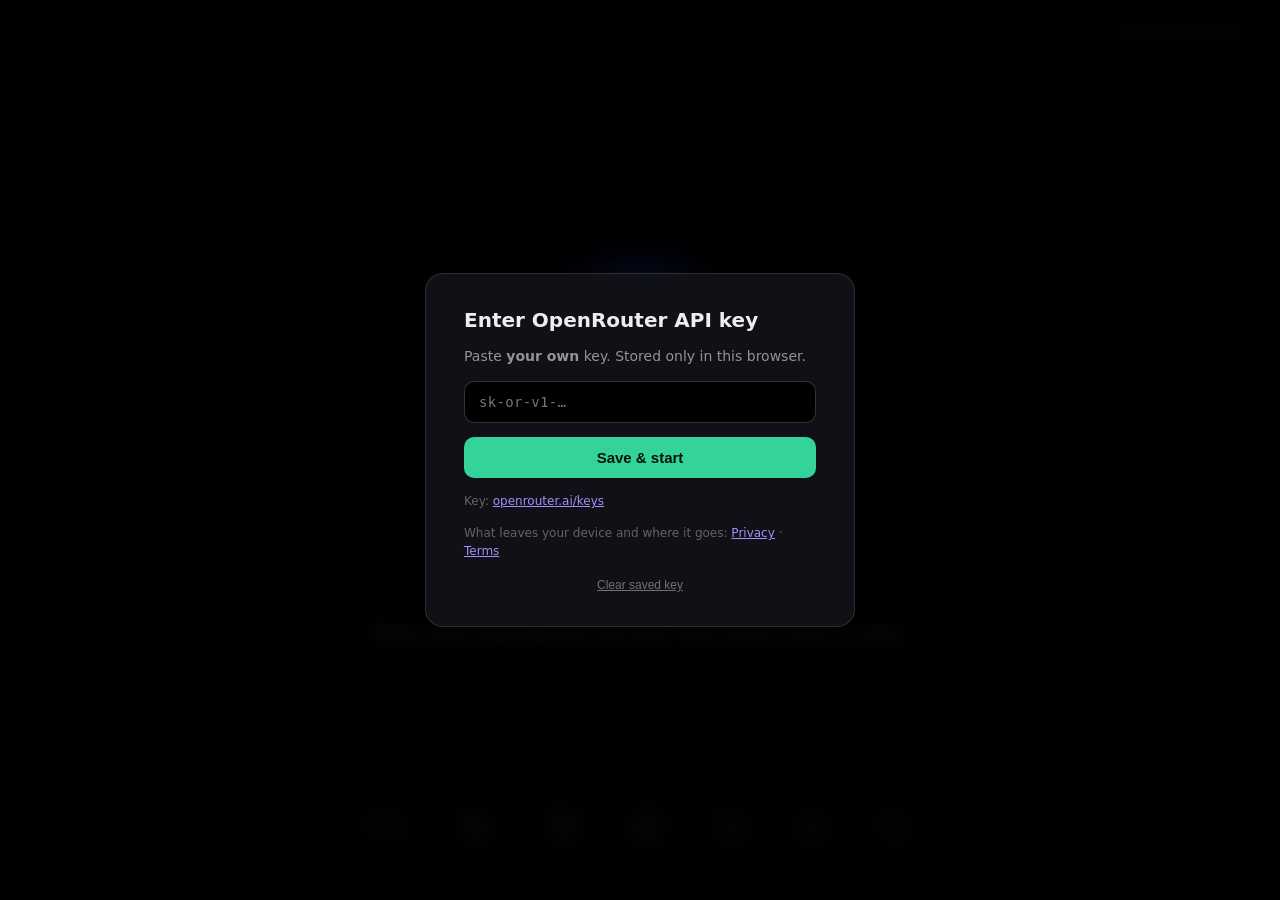
==== commit 42b15c4e: "Portfolio cleanup: README, LICENSE, privacy/terms, bridge origin allowlist Security - bridge: stop a" ====
--- a/index.html
+++ b/index.html
@@ -94,7 +94,7 @@
   <div id="promptGate" hidden>
     <div class="pg-card" onclick="event.stopPropagation()">
       <h2>System prompt</h2>
-      <p>Live template judges see. Edit and Save — applies instantly. Language line still follows speech automatically.</p>
+      <p>The live instructions the tutor follows. Edit and Save — applies instantly. The language line still follows speech automatically.</p>
       <textarea id="pgInput" spellcheck="false"></textarea>
       <p id="pgNote" class="pg-note"></p>
       <div class="pg-actions">
@@ -113,6 +113,7 @@
       <p id="kgErr" class="kg-err" hidden></p>
       <button id="kgSave" type="button">Save & start</button>
       <p class="kg-hint">Key: <a href="https://openrouter.ai/keys" target="_blank" rel="noopener">openrouter.ai/keys</a></p>
+      <p class="kg-hint">What leaves your device and where it goes: <a href="https://github.com/AYDXB09/basira/blob/main/docs/PRIVACY.md" target="_blank" rel="noopener">Privacy</a> · <a href="https://github.com/AYDXB09/basira/blob/main/docs/TERMS.md" target="_blank" rel="noopener">Terms</a></p>
       <button id="kgClear" type="button" class="kg-link">Clear saved key</button>
     </div>
   </div>
@@ -120,22 +121,22 @@
   <input type="file" id="fileInput" multiple
          accept="video/*,image/*,.txt,.md,.srt,.vtt,text/plain" hidden>
 
-<script src="js/config.js?v=20"></script>
+<script src="js/config.js?v=18"></script>
 <script src="js/config.local.js" onerror="this.remove()"></script>
 <script src="js/telemetry.js?v=18"></script>
 <script src="js/earcons.js?v=18"></script>
 <script src="js/orb.js?v=18"></script>
 <script src="js/llm.js?v=18"></script>
-<script src="js/pedagogy.js?v=20"></script>
-<script src="js/tts.js?v=20"></script>
-<script src="js/stt.js?v=21"></script>
+<script src="js/pedagogy.js?v=18"></script>
+<script src="js/tts.js?v=18"></script>
+<script src="js/stt.js?v=18"></script>
 <script src="js/ingest.js?v=18"></script>
 <script src="js/content.js?v=18"></script>
 <script src="js/memory.js?v=18"></script>
-<script src="js/demo-pack.js?v=19"></script>
-<script src="js/demo-flow.js?v=19"></script>
+<script src="js/demo-pack.js?v=18"></script>
+<script src="js/demo-flow.js?v=18"></script>
 <script src="js/browser-panel.js?v=18"></script>
-<script src="js/assistant.js?v=32"></script>
+<script src="js/assistant.js?v=19"></script>
 <script src="js/app.js?v=18"></script>
 </body>
 </html>
